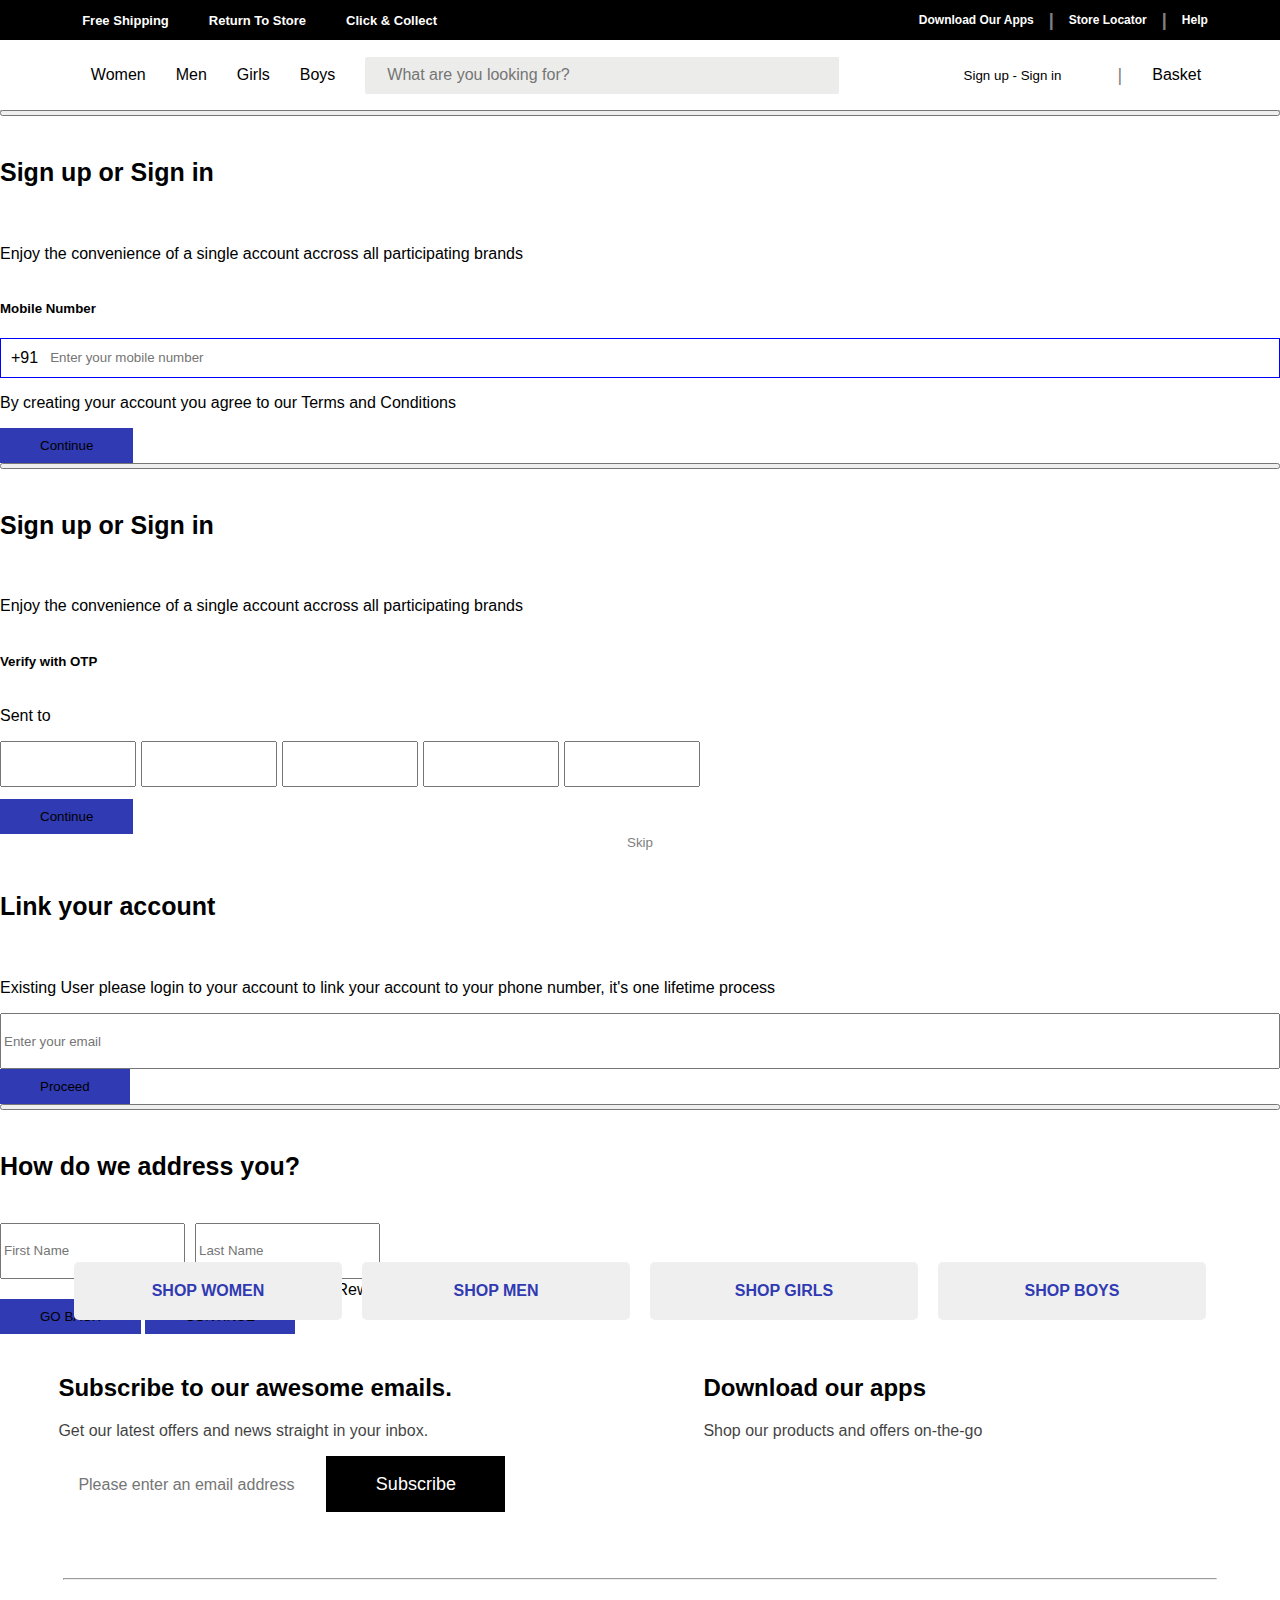
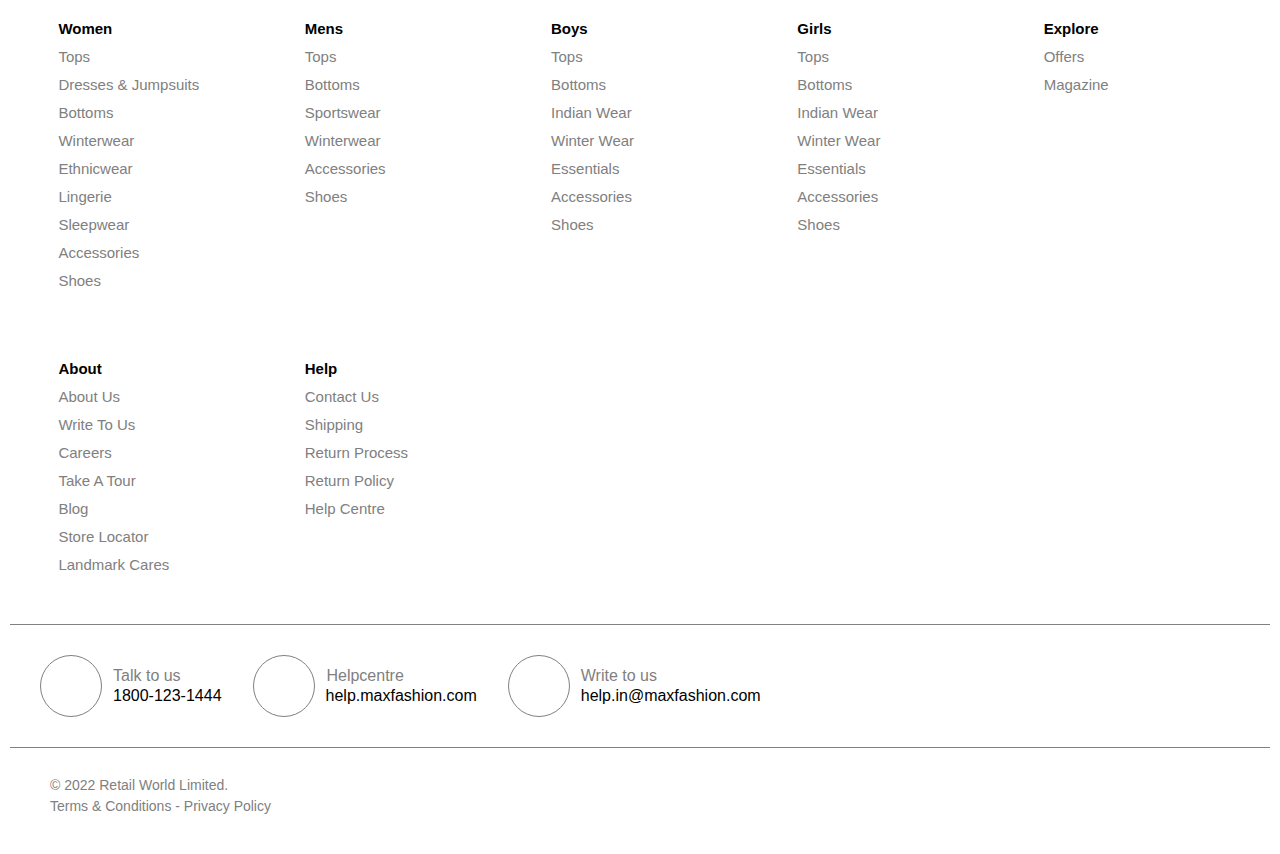
==== index.html @ 9abb8c6b "Landing page modified" ====
<!DOCTYPE html>
<html lang="en">

<head>
    <meta charset="UTF-8">
    <meta http-equiv="X-UA-Compatible" content="IE=edge">
    <meta name="viewport" content="width=device-width, initial-scale=1.0">
    <link rel="stylesheet" href="./components/headerFooter.css">
    <link rel="stylesheet" href="./styles/index.css">
    <link href="https://cdn.jsdelivr.net/npm/bootstrap@5.0.2/dist/css/bootstrap.min.css" rel="stylesheet"
        integrity="sha384-EVSTQN3/azprG1Anm3QDgpJLIm9Nao0Yz1ztcQTwFspd3yD65VohhpuuCOmLASjC" crossorigin="anonymous">
    <title>Online Shopping at Max</title>
</head>

<body>
    <header id="nav">
        <div id="navbar">
            <div id="left">
                <div id="tooltip"><i class="fa-solid fa-truck"></i>Free Shipping<span class="tooltiptext">On All Orders
                        Above ₹499</span>
                </div>
                <div id="tooltip"><i class="fa-solid fa-shop"></i>Return To Store <span class="tooltiptext">visit to
                        your nearest store.</span></div>
                <div id="tooltip"><i class="fa-solid fa-shop"></i>Click & Collect<span class="tooltiptext">Order Online
                        And Collect at a Store Of Your Choice For Free. <a
                            href="https://www.maxfashion.in/click-and-collect" target="_blank"
                            rel="noopener noreferrer">Learn more.</a></span></div>
            </div>
            <div id="right">
                <div>Download Our Apps</div>
                <div style="color: grey; font-size: 18px;">|</div>
                <div>Store Locator</div>
                <div style="color: grey; font-size: 18px;">|</div>
                <div>Help</div>
            </div>
        </div>
        <div id="navbar2">
            <div id="left">
                <div><img
                        src="https://www.landmarkgroup.com/int/sites/default/files/Brand-logo/New%20Max%20Logo-%20Eng%20With%20Outline_1.png"
                        alt=""></div>
                <div><a href="womens.html">Women</a></div>
                <div><a href="mens.html">Men</a></div>
                <div><a href="girls.html">Girls</a></div>
                <div><a href="boys.html">Boys</a></div>
                <div id="searchBox"><span><i class="fa-solid fa-magnifying-glass"></i></span><input type="text"
                        id="search" placeholder="What are you looking for?"></div>
            </div>
            <div id="right">
                <div id="user">
                    <button type="button" id="signupBtn" class="btn btn-primary" data-bs-toggle="modal"
                        data-bs-target="#signup"
                        style="background-color: transparent; border: none; color: black; padding: 0%;">
                        Sign up - Sign in
                    </button></div>
                <div style="color: grey; font-size: 18px;">|</div>
                <div><a href="cart.html">Basket<span style="margin-left: 10px;"><i
                                class="fa-solid fa-bag-shopping"></i></span></a></div>
            </div>
        </div>

        <div class="modal fade" id="signup" tabindex="-1" aria-labelledby="exampleModalLabel" aria-hidden="true">
            <div class="modal-dialog modal-dialog-centered">
                <div class="modal-content">
                    <div class="modal-header" style="display: flex; flex-direction: column;">
                        <button type="button" class="btn-close" data-bs-dismiss="modal" aria-label="Close"></button>
                        <h5 align="left" class="modal-title" id="exampleModalLabel">Sign up or Sign in</h5>
                        <p>Enjoy the convenience of a single account accross all participating brands</p>
                    </div>
                    <div class="modal-body" style="display: flex; flex-direction: column;">
                        <h5>Mobile Number</h5>
                        <div style="display: flex; gap: 0; border: 1px solid blue;">
                            <div style=" display: flex; align-items: center; padding: 10px;">
                                <div>
                                    +91
                                </div>
                            </div>
                            <input type="text" placeholder="Enter your mobile number" id="mobileNumber"
                                style="width: 100%; border: none; outline: none;">
                        </div>
                        <p>By creating your account you agree to our <a
                                href="https://www.maxfashion.in/in/en/termsandconditions" target="_blank"
                                rel="noopener noreferrer">Terms and Conditions</a></p>
                    </div>
                    <div class="modal-footer">
                        <button type="button" id="gotoOtp" class="btn btn-secondary" data-bs-dismiss="modal"
                            data-bs-toggle="modal" data-bs-target="#otp">Continue</button>
                    </div>
                </div>
            </div>
        </div>
        <div class="modal fade" id="otp" tabindex="-1" aria-labelledby="exampleModalLabel" aria-hidden="true">
            <div class="modal-dialog modal-dialog-centered">
                <div class="modal-content">
                    <div class="modal-header" style="display: flex; flex-direction: column;">
                        <button type="button" class="btn-close" data-bs-dismiss="modal" aria-label="Close"></button>
                        <h5 class="modal-title" id="exampleModalLabel">Sign up or Sign in</h5>
                        <div>
                            <p>Enjoy the convenience of a single account accross all participating brands</p>
                        </div>
                    </div>
                    <div class="modal-body" style="display: flex; flex-direction: column;">
                        <h5>Verify with OTP</h5>
                        <div>
                            <p id="sentTo">Sent to </p>
                        </div>
                        <div id="fillOtp" style="display: flex; gap: 5px; width: 100%;">
                            <input type="text" maxlength="1" id="otp1" class="inputs">
                            <input type="text" maxlength="1" id="otp2" class="inputs">
                            <input type="text" maxlength="1" id="otp3" class="inputs">
                            <input type="text" maxlength="1" id="otp4" class="inputs">
                            <input type="text" maxlength="1" id="otp5" class="inputs">
                        </div>
                    </div>
                    <p style="color: red; font-size: 12px; padding-left: 3%;" id="wrongOtp"></p>
                    <div class="modal-footer">
                        <button type="button" class="btn btn-secondary" data-bs-toggle="modal" id="otpVerify">Continue</button>
                    </div>
                </div>
            </div>
        </div>

        <div class="modal fade" id="linkAccount" tabindex="-1" aria-labelledby="exampleModalLabel" aria-hidden="true">
            <div class="modal-dialog modal-dialog-centered">
                <div class="modal-content">
                    <div class="modal-header" style="display: flex; flex-direction: column;">
                        <button type="button" class="btn btn-secondary" data-bs-dismiss="modal" data-bs-toggle="modal" data-bs-target="#finalForm" style="border: none; background-color: transparent; color: grey;">Skip</button>
                        <h5 class="modal-title" id="exampleModalLabel">Link your account</h5>
                        <div>
                            <p>Existing User please login to your account to link your account to your phone number, it's one lifetime process</p>
                        </div>
                    </div>
                    <div class="modal-body" style="display: flex; flex-direction: column;">
                            <input type="text" id="email" placeholder="Enter your email" style="height: 50px;"/>
                    </div>
                    <div class="modal-footer">
                        <button type="button" data-bs-dismiss="modal" data-bs-toggle="modal" data-bs-target="#finalForm" class="btn btn-secondary" id="linkEmail">Proceed</button>
                    </div>
                </div>
            </div>
        </div>

        <div class="modal fade" id="finalForm" tabindex="-1" aria-labelledby="exampleModalLabel" aria-hidden="true">
            <div class="modal-dialog modal-dialog-centered">
                <div class="modal-content">
                    <div class="modal-header" style="display: flex; flex-direction: column;">
                        <button type="button" class="btn-close" data-bs-dismiss="modal"></button>
                        <h5 class="modal-title" id="exampleModalLabel">How do we address you?</h5>
                    </div>
                    <div class="modal-body" style="display: flex; flex-direction: row; gap: 10px; margin: auto;">
                            <input type="text" id="fname" placeholder="First Name" style="height: 50px;" />
                            <input type="text" id="lname" placeholder="Last Name" style="height: 50px;" />
                        </div>
                        <div style="padding-left: 11%;"><input type="checkbox" id="x"><label for="x" style="padding-left: 5px;">Enroll me for Landmark Rewards</label></div>
                        <div class="modal-footer">
                        <button type="button" class="btn btn-secondary" data-bs-dismiss="modal" data-bs-toggle="modal" data-bs-target="#linkAccount">GO BACK</button>
                        <button type="button" class="btn btn-secondary" id="userName">CONTINUE</button>
                    </div>
                </div>
            </div>
        </div>
    </header>

    <div id="container">
        <div><img
                src="https://lmsin.net/cdn-cgi/image/w=500,q=60,fit=cover/https://70415bb9924dca896de0-34a37044c62e41b40b39fcedad8af927.lmsin.net/MAX-Friday/MAX2.O/pre-landing-Women-01Apr2022.jpg"
                alt="">
            <div>
                <button id="women">shop women</button>
            </div>
        </div>
        <div><img
                src="https://lmsin.net/cdn-cgi/image/w=500,q=60,fit=cover/https://70415bb9924dca896de0-34a37044c62e41b40b39fcedad8af927.lmsin.net/MAX-Friday/MAX2.O/pre-landing-Men-01Apr2022.jpg"
                alt="">
            <div>
                <button id="men">shop men</button>
            </div>
        </div>
        <div><img
                src="https://lmsin.net/cdn-cgi/image/w=500,q=60,fit=cover/https://70415bb9924dca896de0-34a37044c62e41b40b39fcedad8af927.lmsin.net/MAX-Friday/MAX2.O/pre-landing-Girls-01Apr2022.jpg"
                alt="">
            <div>
                <button id="girls">shop girls</button>
            </div>
        </div>
        <div><img
                src="https://lmsin.net/cdn-cgi/image/w=500,q=60,fit=cover/https://70415bb9924dca896de0-34a37044c62e41b40b39fcedad8af927.lmsin.net/MAX-Friday/MAX2.O/pre-landing-Boys-01Apr2022.jpg"
                alt="">
            <div>
                <button id="boys">shop boys</button>
            </div>
        </div>
    </div>

    <footer id="footer">
        <div id="top">
            <div>
                <h2>Subscribe to our awesome emails.</h2>
                <p>Get our latest offers and news straight in your inbox.</p>
                <input type="text" placeholder="Please enter an email address" id="newsletter" /><span><button
                        id="subscribe">Subscribe</button></span>
                <p style="color: red; font-size: 14px; visibility: hidden;">Enter your email address</p>
            </div>
            <div>
                <h2>Download our apps</h2>
                <p>Shop our products and offers on-the-go</p>
                <div id="apps">
                    <img src="./assets/appStore.png" alt="">
                    <img src="./assets/playStore.png" alt="">
                </div>
            </div>
        </div>
        <hr align="center" width="90%" height="1px" style="margin: auto;">
        <div id="middle">
            <div>
                <ul>
                    <li style="color: black;"><b>women</b></li>
                    <li>tops</li>
                    <li>dresses & jumpsuits</li>
                    <li>bottoms</li>
                    <li>winterwear</li>
                    <li>ethnicwear</li>
                    <li>lingerie</li>
                    <li>sleepwear</li>
                    <li>accessories</li>
                    <li>shoes</li>
                </ul>
            </div>
            <div>
                <ul>
                    <li style="color: black;"><b>mens</b></li>
                    <li><a href="mens-product.html" target="_blank" rel="noopener noreferrer">tops</a></li>
                    <li>bottoms</li>
                    <li>sportswear</li>
                    <li>winterwear</li>
                    <li>accessories</li>
                    <li>shoes</li>
                </ul>
            </div>
            <div>
                <ul>
                    <li style="color: black;"><b>boys</b></li>
                    <li>tops</li>
                    <li>bottoms</li>
                    <li>indian wear</li>
                    <li>winter wear</li>
                    <li>essentials</li>
                    <li>accessories</li>
                    <li>shoes</li>
                </ul>
            </div>
            <div>
                <ul>
                    <li style="color: black;"><b>girls</b></li>
                    <li>tops</li>
                    <li>bottoms</li>
                    <li>indian wear</li>
                    <li>winter wear</li>
                    <li>essentials</li>
                    <li>accessories</li>
                    <li>shoes</li>
                </ul>
            </div>
            <div>
                <ul>
                    <li style="color: black;"><b>explore</b></li>
                    <li>offers</li>
                    <li>magazine</li>
                </ul>
            </div>
            <div>
                <ul>
                    <li style="color: black;"><b>about</b></li>
                    <li>about us</li>
                    <li>write to us</li>
                    <li>careers</li>
                    <li>take a tour</li>
                    <li>blog</li>
                    <li>store locator</li>
                    <li>landmark cares</li>
                </ul>
            </div>
            <div>
                <ul>
                    <li style="color: black;"><b>help</b></li>
                    <li>contact us</li>
                    <li>shipping</li>
                    <li>return process</li>
                    <li>return policy</li>
                    <li>help centre</li>
                </ul>
            </div>
        </div>
        <div id="bottom">
            <div id="details">
                <div id="queries">
                    <div>
                        <div id="iconFooter"><i class="fa-solid fa-phone fa-1.5x"></i></div>
                        <div style="display: flex; flex-direction: column;">
                            <div id="data" style="margin-left: -37%; color: grey;">Talk to us</div>
                            <div id="data">1800-123-1444</div>
                        </div>
                    </div>
                    <div>
                        <div id="iconFooter"><i class="fa-solid fa-circle-question fa-1.5x"></i></div>
                        <div style="display: flex; flex-direction: column;">
                            <div id="data" style="margin-left: -47%; color: grey;">Helpcentre</div>
                            <div id="data">help.maxfashion.com</div>
                        </div>
                    </div>
                    <div>
                        <div id="iconFooter"><i class="fa-solid fa-envelope fa-1.5x"></i></div>
                        <div style="display: flex; flex-direction: column;">
                            <div id="data" style="margin-left: -57%; color: grey;">Write to us</div>
                            <div id="data">help.in@maxfashion.com</div>
                        </div>
                    </div>
                </div>
                <div id="social" style="display: flex; align-items: center; gap: 15px;">
                    <div id="fb"><i class="fa-brands fa-facebook-f"></i></div>
                    <div id="twitter"><i class="fa-brands fa-twitter"></i></div>
                    <div id="insta"><i class="fa-brands fa-instagram"></i></div>
                </div>
            </div>
            <div style="display: flex; line-height: 7px; font-size: 14px; align-items: center; color: grey;">
                <div><img
                        src="https://www.landmarkgroup.com/int/sites/default/files/Brand-logo/New%20Max%20Logo-%20Eng%20With%20Outline_1.png"
                        alt=""></div>
                <div>
                    <p>© 2022 Retail World Limited.</p>
                    <p><a href="" id="link">Terms & Conditions</a> - <a href="" id="link">Privacy Policy</a></p>
                </div>
            </div>
        </div>
    </footer>
</body>

</html>
<script src="./scripts/index.js"></script>
<script src="./components/headerFooter.js"></script>

<!-- icons pack -->
<script src="https://kit.fontawesome.com/8328d59403.js" crossorigin="anonymous"></script>
<!-- icons pack -->

<!-- bootstrap -->
<script src="https://cdn.jsdelivr.net/npm/bootstrap@5.0.2/dist/js/bootstrap.bundle.min.js"
    integrity="sha384-MrcW6ZMFYlzcLA8Nl+NtUVF0sA7MsXsP1UyJoMp4YLEuNSfAP+JcXn/tWtIaxVXM"
    crossorigin="anonymous"></script>
<!-- bootstrap -->

<!-- jquery Auto Tab -->
<script src="https://ajax.googleapis.com/ajax/libs/jquery/3.4.1/jquery.min.js"></script>
<script>
    $(".inputs").keyup(function () {
        if (this.value.length == this.maxLength) {
            $(this).next('.inputs').focus();
        }
    });
</script>
<!-- jquery -->
---- components/headerFooter.css ----
body {
    font-family: ProximaNova-Semibold, "Helvetica Neue", Arial, sans-serif, "Apple Color Emoji", "Segoe UI Emoji";
    font-style: normal;
}

#navbar {
    width: 100%;
    height: 40px;
    align-items: center;
    display: flex;
    justify-content: space-evenly;
    gap: 32%;
    background-color: black;
    margin: auto;
}

#navbar>div {
    color: white;
    height: 50px;
    display: flex;
    font-size: 13px;
    gap: 30px;
    align-items: center;
    font-weight: 550;
}

.fa-solid {
    margin-right: 10px;
    font-size: 17px;
}

#left #tooltip {
    position: relative;
    display: inline-block;
    cursor: pointer;
}

#left #tooltip .tooltiptext {
    visibility: hidden;
    width: 200px;
    padding: 15px 9px;
    background-color: white;
    color: black;
    border: 1px solid white;
    border-radius: 3px;
    position: absolute;
    z-index: 1;
    top: 150%;
    left: 5%;
    margin-left: -10px;
    transition: opacity 1.0s;
    font-size: 12px;
    font-weight: 400;
    box-shadow: 0 0 1px #c1c1c1;
}

#left #tooltip .tooltiptext::after {
    content: "";
    position: absolute;
    bottom: 100%;
    left: 32px;
    margin-left: -5px;
    border-width: 5px;
    border-style: solid;
    border: 8px solid transparent;
    border-bottom: 12px solid white;
}

#left #tooltip:hover .tooltiptext {
    visibility: visible;
    opacity: 2;
    z-index: 900;
}

#left #tooltip a {
    color: black;
}

#navbar #right {
    font-size: 12px;
    gap: 15px;
}

#navbar2 {
    width: 100%;
    overflow: hidden;
    height: 60px;
    left: 0%;
    top: 0%;
    display: flex;
    align-items: center;
    justify-content: space-evenly;
    gap: 3%;
    padding: 5px 1px;
    box-shadow: rgba(0, 0, 0, 0.24) 0px 1px 1px;
}

#navbar2 #left,
#navbar2 #right {
    height: 30px;
    display: flex;
    align-items: center;
    gap: 30px;
}

img {
    width: 100px;
}

body {
    padding: 0;
    margin: 0;
}

#search {
    width: 450px;
    height: 35px;
    border: none;
    font-size: 16px;
    outline: none;
}

#searchBox,
#searchBox #search {
    background-color: #ecedeb;
    border-radius: 2px;
}

#searchBox {
    color: grey;
    padding-left: 10px;
}

#women,
#men,
#girls,
#boys {
    cursor: pointer;
    border-radius: 5px;
}

.sticky {
    position: fixed;
    top: 0;
    width: 100%;
    background-color: white;
    z-index: 950;
}

/* #footer {
    border: 1px solid red;
    display: grid;
    grid-template-rows: repeat(3, 1fr);
    grid-gap: 0px;
    padding: 0;
    margin: 0px 10px;
    width: 90%;
    margin: auto;
} */

#footer div {
    padding: 10px;
}

#footer #top {
    display: grid;
    grid-template-columns: repeat(2, 1fr);
    width: 100%;
    gap: 10px;
    margin: auto;
    height: auto;
    margin-left: 3%;
}

#newsletter {
    border: none;
    outline: none;
    width: 40%;
    padding-left: 20px;
    height: 56px;
    font-size: 16px;
}

#subscribe {
    padding: 10px 30px;
    background-color: black;
    height: 56px;
    width: 179px;
    font-size: 18px;
    border: none;
    color: white;
    cursor: pointer;
}

#top p {
    opacity: 75%;
}

#top #apps {
    display: flex;
    padding: 0;
}

#apps img {
    width: 30%;
    margin-right: 20px;
    cursor: pointer;
}

#middle {
    display: grid;
    grid-template-columns: repeat(5, 1fr);
    gap: 10px;
    margin-left: 3%;
}

#middle ul {
    list-style-type: none;
    text-transform: capitalize;
    line-height: 28px;
    color: grey;
    padding-left: 0%;
    font-size: 15px;
}

a {
    text-decoration: none;
    color: black;
}

#bottom #details {
    border-top: 1px solid grey;
    border-bottom: 1px solid grey;
    display: flex;
    justify-content: space-between;
}

#details #queries {
    height: auto;
    display: flex;
    justify-content: space-between;
    align-items: center;
}

#details #social {
    height: auto;
}

#details #queries div {
    display: flex;
    align-items: center;
    justify-content: space-between;
}

#queries #iconFooter {
    border-radius: 50%;
    border: 1px solid grey;
    height: 40px;
    width: 40px;
}

.fa-phone,
.fa-circle-question,
.fa-envelope {
    margin: auto;
}

#details #queries #data {
    padding: 1px;
}

.fa-facebook-f,
.fa-twitter,
.fa-instagram {
    font-size: 20px;
}

#link {
    color: grey;
}

#link:hover {
    color: blue;
}

.modal-content .modal-header .modal-title {
    display: flex;
    font-size: 25px;
    color: black;
}

#navbar2 a {
    text-decoration: none;
    color: black;
}

.btn-primary {
    width: 150px;
}

#queries,
#social {
    cursor: pointer;
}

li a {
    color: grey;
    text-decoration: none;
}

li:hover {
    cursor: pointer;
    color: skyblue;
}

.modal #fillOtp input{
    width: 10%;
    height: 40px;
    text-align: center;
}
---- styles/index.css ----
#container {
    display: flex;
    justify-content: center;
    align-items: center;
    gap: 0;
    width: 90%;
    margin: auto;
}

#container div {
    width: 100%;
    display: flex;
    flex-direction: column;
    /* align-items: baseline; */
}

#container div img {
    width: 100%;
    z-index: 1;
}

#container div button {
    margin: 10px;
    margin-top: -25%;
    z-index: 550;
    padding: 20px;
    border: none;
    color: #303AB2;
    font-size: 16px;
    text-transform: uppercase;
    font-weight: 550;
}


#test {
    height: 400px;
}

.modal .modal-footer .btn-secondary {
    background-color: #303ab2;
    border: none;
    border-radius: 0;
    padding: 10px 40px;
}
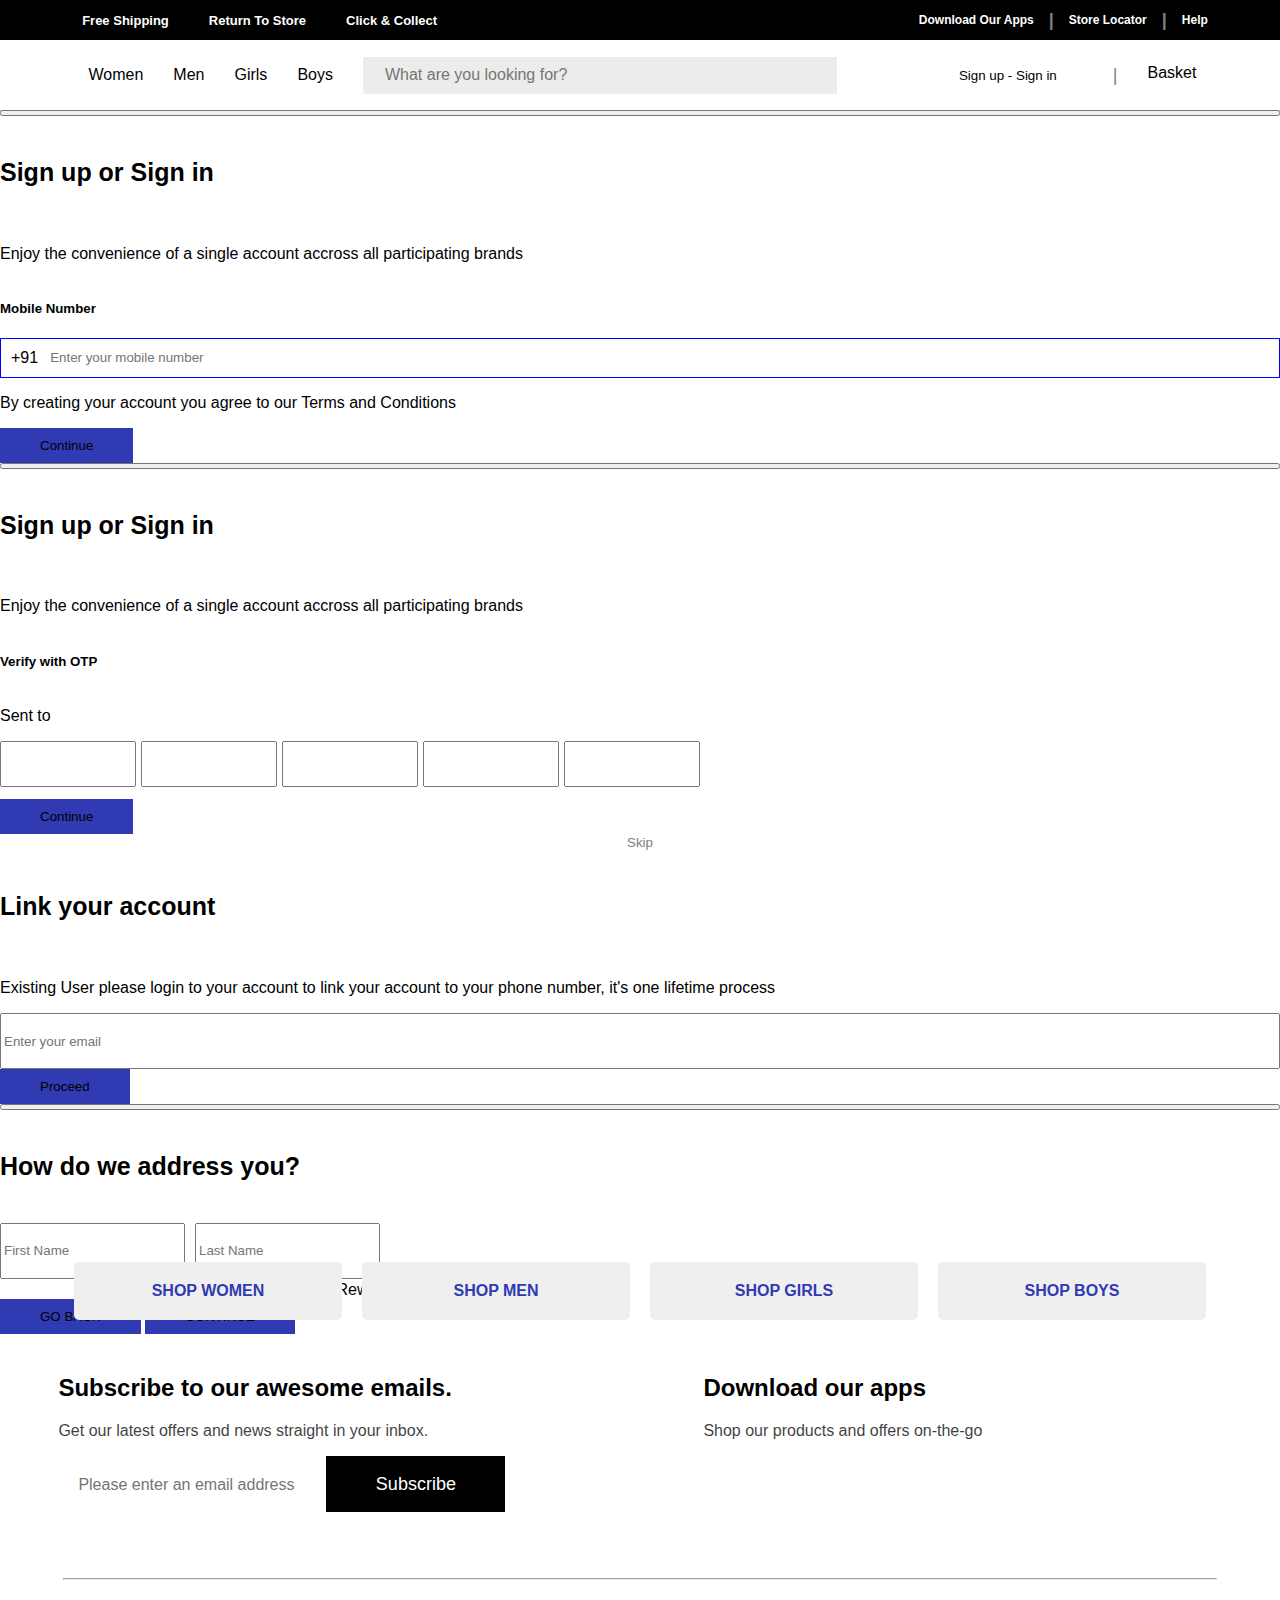
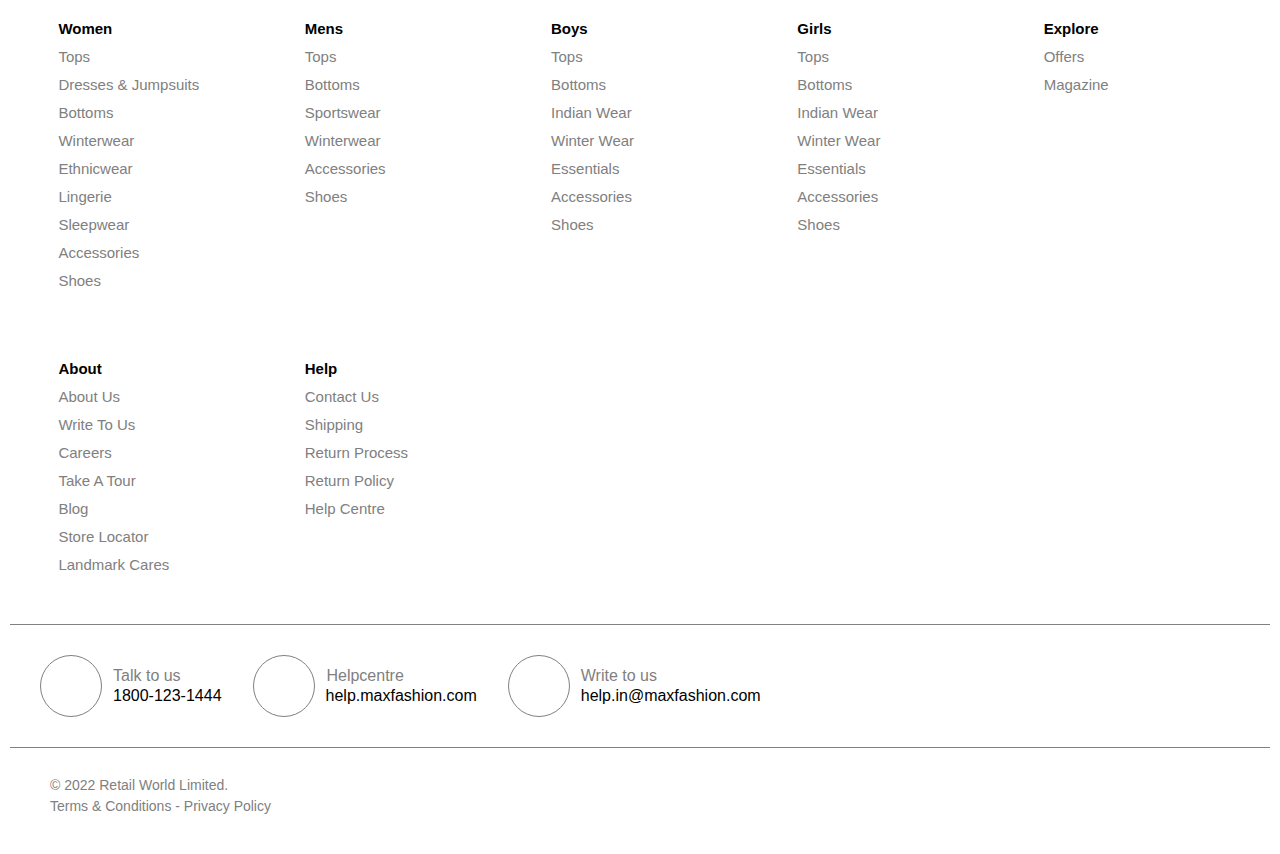
==== commit cc1f2e10: "Boys page added and modifications done to index page" ====
--- a/index.html
+++ b/index.html
@@ -13,153 +13,7 @@
 </head>
 
 <body>
-    <header id="nav">
-        <div id="navbar">
-            <div id="left">
-                <div id="tooltip"><i class="fa-solid fa-truck"></i>Free Shipping<span class="tooltiptext">On All Orders
-                        Above ₹499</span>
-                </div>
-                <div id="tooltip"><i class="fa-solid fa-shop"></i>Return To Store <span class="tooltiptext">visit to
-                        your nearest store.</span></div>
-                <div id="tooltip"><i class="fa-solid fa-shop"></i>Click & Collect<span class="tooltiptext">Order Online
-                        And Collect at a Store Of Your Choice For Free. <a
-                            href="https://www.maxfashion.in/click-and-collect" target="_blank"
-                            rel="noopener noreferrer">Learn more.</a></span></div>
-            </div>
-            <div id="right">
-                <div>Download Our Apps</div>
-                <div style="color: grey; font-size: 18px;">|</div>
-                <div>Store Locator</div>
-                <div style="color: grey; font-size: 18px;">|</div>
-                <div>Help</div>
-            </div>
-        </div>
-        <div id="navbar2">
-            <div id="left">
-                <div><img
-                        src="https://www.landmarkgroup.com/int/sites/default/files/Brand-logo/New%20Max%20Logo-%20Eng%20With%20Outline_1.png"
-                        alt=""></div>
-                <div><a href="womens.html">Women</a></div>
-                <div><a href="mens.html">Men</a></div>
-                <div><a href="girls.html">Girls</a></div>
-                <div><a href="boys.html">Boys</a></div>
-                <div id="searchBox"><span><i class="fa-solid fa-magnifying-glass"></i></span><input type="text"
-                        id="search" placeholder="What are you looking for?"></div>
-            </div>
-            <div id="right">
-                <div id="user">
-                    <button type="button" id="signupBtn" class="btn btn-primary" data-bs-toggle="modal"
-                        data-bs-target="#signup"
-                        style="background-color: transparent; border: none; color: black; padding: 0%;">
-                        Sign up - Sign in
-                    </button></div>
-                <div style="color: grey; font-size: 18px;">|</div>
-                <div><a href="cart.html">Basket<span style="margin-left: 10px;"><i
-                                class="fa-solid fa-bag-shopping"></i></span></a></div>
-            </div>
-        </div>
-
-        <div class="modal fade" id="signup" tabindex="-1" aria-labelledby="exampleModalLabel" aria-hidden="true">
-            <div class="modal-dialog modal-dialog-centered">
-                <div class="modal-content">
-                    <div class="modal-header" style="display: flex; flex-direction: column;">
-                        <button type="button" class="btn-close" data-bs-dismiss="modal" aria-label="Close"></button>
-                        <h5 align="left" class="modal-title" id="exampleModalLabel">Sign up or Sign in</h5>
-                        <p>Enjoy the convenience of a single account accross all participating brands</p>
-                    </div>
-                    <div class="modal-body" style="display: flex; flex-direction: column;">
-                        <h5>Mobile Number</h5>
-                        <div style="display: flex; gap: 0; border: 1px solid blue;">
-                            <div style=" display: flex; align-items: center; padding: 10px;">
-                                <div>
-                                    +91
-                                </div>
-                            </div>
-                            <input type="text" placeholder="Enter your mobile number" id="mobileNumber"
-                                style="width: 100%; border: none; outline: none;">
-                        </div>
-                        <p>By creating your account you agree to our <a
-                                href="https://www.maxfashion.in/in/en/termsandconditions" target="_blank"
-                                rel="noopener noreferrer">Terms and Conditions</a></p>
-                    </div>
-                    <div class="modal-footer">
-                        <button type="button" id="gotoOtp" class="btn btn-secondary" data-bs-dismiss="modal"
-                            data-bs-toggle="modal" data-bs-target="#otp">Continue</button>
-                    </div>
-                </div>
-            </div>
-        </div>
-        <div class="modal fade" id="otp" tabindex="-1" aria-labelledby="exampleModalLabel" aria-hidden="true">
-            <div class="modal-dialog modal-dialog-centered">
-                <div class="modal-content">
-                    <div class="modal-header" style="display: flex; flex-direction: column;">
-                        <button type="button" class="btn-close" data-bs-dismiss="modal" aria-label="Close"></button>
-                        <h5 class="modal-title" id="exampleModalLabel">Sign up or Sign in</h5>
-                        <div>
-                            <p>Enjoy the convenience of a single account accross all participating brands</p>
-                        </div>
-                    </div>
-                    <div class="modal-body" style="display: flex; flex-direction: column;">
-                        <h5>Verify with OTP</h5>
-                        <div>
-                            <p id="sentTo">Sent to </p>
-                        </div>
-                        <div id="fillOtp" style="display: flex; gap: 5px; width: 100%;">
-                            <input type="text" maxlength="1" id="otp1" class="inputs">
-                            <input type="text" maxlength="1" id="otp2" class="inputs">
-                            <input type="text" maxlength="1" id="otp3" class="inputs">
-                            <input type="text" maxlength="1" id="otp4" class="inputs">
-                            <input type="text" maxlength="1" id="otp5" class="inputs">
-                        </div>
-                    </div>
-                    <p style="color: red; font-size: 12px; padding-left: 3%;" id="wrongOtp"></p>
-                    <div class="modal-footer">
-                        <button type="button" class="btn btn-secondary" data-bs-toggle="modal" id="otpVerify">Continue</button>
-                    </div>
-                </div>
-            </div>
-        </div>
-
-        <div class="modal fade" id="linkAccount" tabindex="-1" aria-labelledby="exampleModalLabel" aria-hidden="true">
-            <div class="modal-dialog modal-dialog-centered">
-                <div class="modal-content">
-                    <div class="modal-header" style="display: flex; flex-direction: column;">
-                        <button type="button" class="btn btn-secondary" data-bs-dismiss="modal" data-bs-toggle="modal" data-bs-target="#finalForm" style="border: none; background-color: transparent; color: grey;">Skip</button>
-                        <h5 class="modal-title" id="exampleModalLabel">Link your account</h5>
-                        <div>
-                            <p>Existing User please login to your account to link your account to your phone number, it's one lifetime process</p>
-                        </div>
-                    </div>
-                    <div class="modal-body" style="display: flex; flex-direction: column;">
-                            <input type="text" id="email" placeholder="Enter your email" style="height: 50px;"/>
-                    </div>
-                    <div class="modal-footer">
-                        <button type="button" data-bs-dismiss="modal" data-bs-toggle="modal" data-bs-target="#finalForm" class="btn btn-secondary" id="linkEmail">Proceed</button>
-                    </div>
-                </div>
-            </div>
-        </div>
-
-        <div class="modal fade" id="finalForm" tabindex="-1" aria-labelledby="exampleModalLabel" aria-hidden="true">
-            <div class="modal-dialog modal-dialog-centered">
-                <div class="modal-content">
-                    <div class="modal-header" style="display: flex; flex-direction: column;">
-                        <button type="button" class="btn-close" data-bs-dismiss="modal"></button>
-                        <h5 class="modal-title" id="exampleModalLabel">How do we address you?</h5>
-                    </div>
-                    <div class="modal-body" style="display: flex; flex-direction: row; gap: 10px; margin: auto;">
-                            <input type="text" id="fname" placeholder="First Name" style="height: 50px;" />
-                            <input type="text" id="lname" placeholder="Last Name" style="height: 50px;" />
-                        </div>
-                        <div style="padding-left: 11%;"><input type="checkbox" id="x"><label for="x" style="padding-left: 5px;">Enroll me for Landmark Rewards</label></div>
-                        <div class="modal-footer">
-                        <button type="button" class="btn btn-secondary" data-bs-dismiss="modal" data-bs-toggle="modal" data-bs-target="#linkAccount">GO BACK</button>
-                        <button type="button" class="btn btn-secondary" id="userName">CONTINUE</button>
-                    </div>
-                </div>
-            </div>
-        </div>
-    </header>
+    <header id="nav"></header>
 
     <div id="container">
         <div><img
@@ -192,152 +46,11 @@
         </div>
     </div>
 
-    <footer id="footer">
-        <div id="top">
-            <div>
-                <h2>Subscribe to our awesome emails.</h2>
-                <p>Get our latest offers and news straight in your inbox.</p>
-                <input type="text" placeholder="Please enter an email address" id="newsletter" /><span><button
-                        id="subscribe">Subscribe</button></span>
-                <p style="color: red; font-size: 14px; visibility: hidden;">Enter your email address</p>
-            </div>
-            <div>
-                <h2>Download our apps</h2>
-                <p>Shop our products and offers on-the-go</p>
-                <div id="apps">
-                    <img src="./assets/appStore.png" alt="">
-                    <img src="./assets/playStore.png" alt="">
-                </div>
-            </div>
-        </div>
-        <hr align="center" width="90%" height="1px" style="margin: auto;">
-        <div id="middle">
-            <div>
-                <ul>
-                    <li style="color: black;"><b>women</b></li>
-                    <li>tops</li>
-                    <li>dresses & jumpsuits</li>
-                    <li>bottoms</li>
-                    <li>winterwear</li>
-                    <li>ethnicwear</li>
-                    <li>lingerie</li>
-                    <li>sleepwear</li>
-                    <li>accessories</li>
-                    <li>shoes</li>
-                </ul>
-            </div>
-            <div>
-                <ul>
-                    <li style="color: black;"><b>mens</b></li>
-                    <li><a href="mens-product.html" target="_blank" rel="noopener noreferrer">tops</a></li>
-                    <li>bottoms</li>
-                    <li>sportswear</li>
-                    <li>winterwear</li>
-                    <li>accessories</li>
-                    <li>shoes</li>
-                </ul>
-            </div>
-            <div>
-                <ul>
-                    <li style="color: black;"><b>boys</b></li>
-                    <li>tops</li>
-                    <li>bottoms</li>
-                    <li>indian wear</li>
-                    <li>winter wear</li>
-                    <li>essentials</li>
-                    <li>accessories</li>
-                    <li>shoes</li>
-                </ul>
-            </div>
-            <div>
-                <ul>
-                    <li style="color: black;"><b>girls</b></li>
-                    <li>tops</li>
-                    <li>bottoms</li>
-                    <li>indian wear</li>
-                    <li>winter wear</li>
-                    <li>essentials</li>
-                    <li>accessories</li>
-                    <li>shoes</li>
-                </ul>
-            </div>
-            <div>
-                <ul>
-                    <li style="color: black;"><b>explore</b></li>
-                    <li>offers</li>
-                    <li>magazine</li>
-                </ul>
-            </div>
-            <div>
-                <ul>
-                    <li style="color: black;"><b>about</b></li>
-                    <li>about us</li>
-                    <li>write to us</li>
-                    <li>careers</li>
-                    <li>take a tour</li>
-                    <li>blog</li>
-                    <li>store locator</li>
-                    <li>landmark cares</li>
-                </ul>
-            </div>
-            <div>
-                <ul>
-                    <li style="color: black;"><b>help</b></li>
-                    <li>contact us</li>
-                    <li>shipping</li>
-                    <li>return process</li>
-                    <li>return policy</li>
-                    <li>help centre</li>
-                </ul>
-            </div>
-        </div>
-        <div id="bottom">
-            <div id="details">
-                <div id="queries">
-                    <div>
-                        <div id="iconFooter"><i class="fa-solid fa-phone fa-1.5x"></i></div>
-                        <div style="display: flex; flex-direction: column;">
-                            <div id="data" style="margin-left: -37%; color: grey;">Talk to us</div>
-                            <div id="data">1800-123-1444</div>
-                        </div>
-                    </div>
-                    <div>
-                        <div id="iconFooter"><i class="fa-solid fa-circle-question fa-1.5x"></i></div>
-                        <div style="display: flex; flex-direction: column;">
-                            <div id="data" style="margin-left: -47%; color: grey;">Helpcentre</div>
-                            <div id="data">help.maxfashion.com</div>
-                        </div>
-                    </div>
-                    <div>
-                        <div id="iconFooter"><i class="fa-solid fa-envelope fa-1.5x"></i></div>
-                        <div style="display: flex; flex-direction: column;">
-                            <div id="data" style="margin-left: -57%; color: grey;">Write to us</div>
-                            <div id="data">help.in@maxfashion.com</div>
-                        </div>
-                    </div>
-                </div>
-                <div id="social" style="display: flex; align-items: center; gap: 15px;">
-                    <div id="fb"><i class="fa-brands fa-facebook-f"></i></div>
-                    <div id="twitter"><i class="fa-brands fa-twitter"></i></div>
-                    <div id="insta"><i class="fa-brands fa-instagram"></i></div>
-                </div>
-            </div>
-            <div style="display: flex; line-height: 7px; font-size: 14px; align-items: center; color: grey;">
-                <div><img
-                        src="https://www.landmarkgroup.com/int/sites/default/files/Brand-logo/New%20Max%20Logo-%20Eng%20With%20Outline_1.png"
-                        alt=""></div>
-                <div>
-                    <p>© 2022 Retail World Limited.</p>
-                    <p><a href="" id="link">Terms & Conditions</a> - <a href="" id="link">Privacy Policy</a></p>
-                </div>
-            </div>
-        </div>
-    </footer>
+    <footer id="footer"></footer>
 </body>
 
 </html>
-<script src="./scripts/index.js"></script>
-<script src="./components/headerFooter.js"></script>
+<script src="./scripts/index.js" type="module"></script>
 
 <!-- icons pack -->
 <script src="https://kit.fontawesome.com/8328d59403.js" crossorigin="anonymous"></script>
@@ -351,11 +64,4 @@
 
 <!-- jquery Auto Tab -->
 <script src="https://ajax.googleapis.com/ajax/libs/jquery/3.4.1/jquery.min.js"></script>
-<script>
-    $(".inputs").keyup(function () {
-        if (this.value.length == this.maxLength) {
-            $(this).next('.inputs').focus();
-        }
-    });
-</script>
 <!-- jquery -->--- a/components/headerFooter.css
+++ b/components/headerFooter.css
@@ -107,6 +107,10 @@
     width: 100px;
 }
 
+#mainLogo {
+    width: 100px;
+}
+
 body {
     padding: 0;
     margin: 0;
@@ -317,4 +321,26 @@
     width: 10%;
     height: 40px;
     text-align: center;
+}
+
+.modal .modal-footer .btn-secondary {
+    background-color: #303ab2;
+    border: none;
+    border-radius: 0;
+    padding: 10px 40px;
+}
+
+#basketCounter {
+    display: inline-block;
+    border: 1px solid red;
+    visibility: hidden;
+    background-color: red;
+    width: 20px;
+    height: 20px;
+    text-align: center;
+    border-radius: 50%;
+    margin-left: -15px;
+    color: white;
+    font-weight: 600;
+    font-size: 12px;
 }--- a/styles/index.css
+++ b/styles/index.css
@@ -34,11 +34,4 @@
 
 #test {
     height: 400px;
-}
-
-.modal .modal-footer .btn-secondary {
-    background-color: #303ab2;
-    border: none;
-    border-radius: 0;
-    padding: 10px 40px;
 }